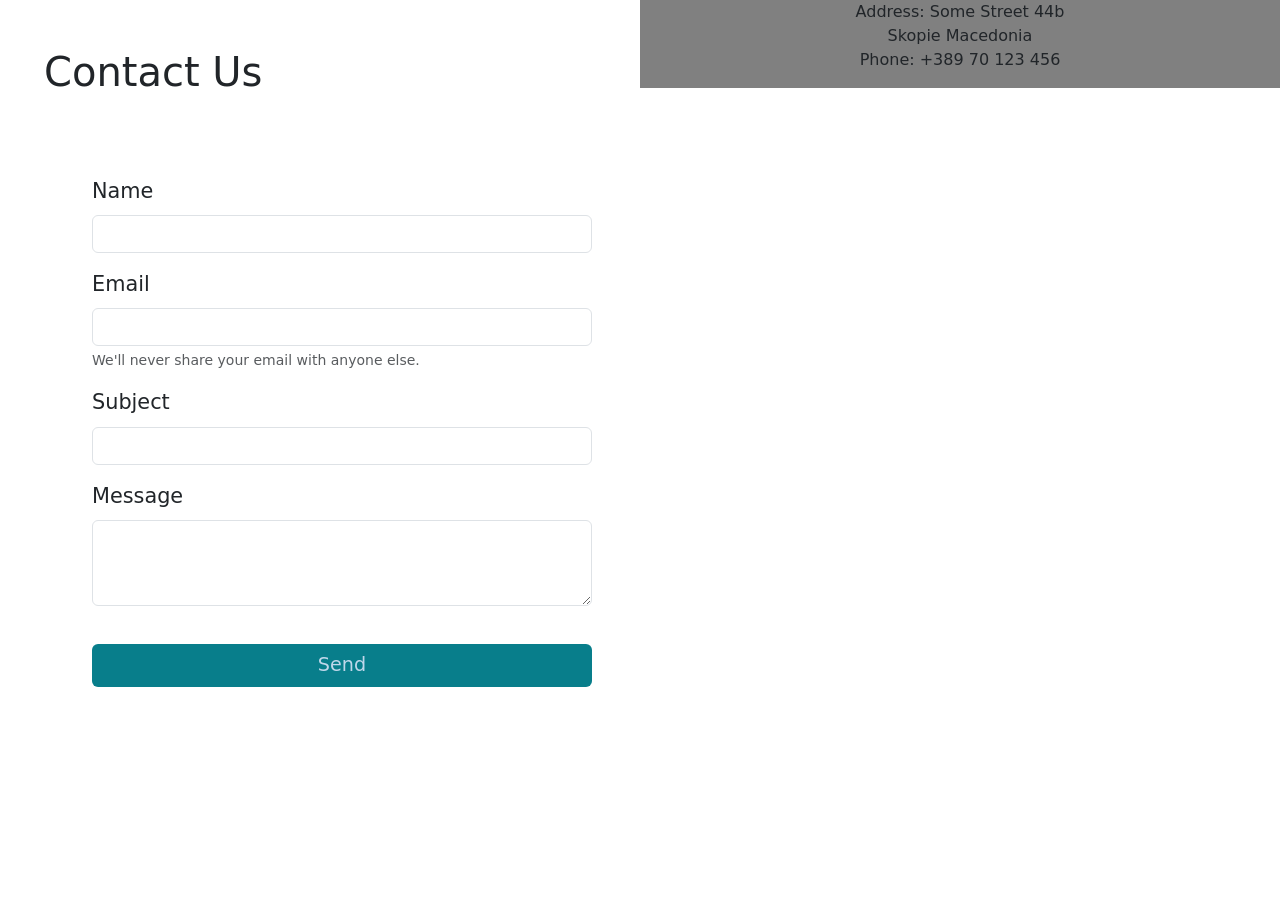
==== contact-us/index.html @ 59ba905e "WIP" ====
<!DOCTYPE html>
<html lang="en">
  <head>
    <meta charset="UTF-8" />
    <meta http-equiv="X-UA-Compatible" content="IE=edge" />
    <meta name="viewport" content="width=device-width, initial-scale=1.0" />
    <title>Contact Us</title>
    <link rel="stylesheet" href="style.css" />

    <link
      href="https://cdn.jsdelivr.net/npm/bootstrap@5.3.0-alpha3/dist/css/bootstrap.min.css"
      rel="stylesheet"
      integrity="sha384-KK94CHFLLe+nY2dmCWGMq91rCGa5gtU4mk92HdvYe+M/SXH301p5ILy+dN9+nJOZ"
      crossorigin="anonymous"
    />
  </head>
  <body>
    <div class="container-fluid h-100 main-container">
      <div class="row h-100">
        <div class="col-6 h-100 form-container my-5">
          <h1 class="heading">Contact Us</h1>
          <div class="main-form">
            <form>
              <div class="mb-3">
                <label for="form-name" class="form-label">Name</label>
                <input type="text" class="form-control" id="form-name" />
              </div>
              <div class="mb-3">
                <label for="form-email" class="form-label">Email</label>
                <input
                  type="email"
                  class="form-control"
                  id="form-email"
                  aria-describedby="emailHelp"
                />
                <div id="emailHelp" class="form-text">
                  We'll never share your email with anyone else.
                </div>
              </div>
              <div class="mb-3">
                <label for="form-subject" class="form-label">Subject</label>
                <input type="text" class="form-control" id="form-subject" />
              </div>
              <div class="mb-3">
                <label for="form-message" class="form-label">Message</label>
                <textarea
                  class="form-control"
                  id="form-message"
                  rows="3"
                ></textarea>
              </div>
              <button id="submit-btn" type="submit" class="btn form-btn">
                Send
              </button>
            </form>
          </div>
        </div>
        <div class="col-6 h-100 right-component">
            <div class="text-center">
              <p>
                Address: Some Street 44b<br>
                Skopie Macedonia<br>
                Phone: +389 70 123 456
              </p>
            </div>
          </div>
    </div>
    <script
      src="https://cdn.jsdelivr.net/npm/bootstrap@5.3.0-alpha3/dist/js/bootstrap.bundle.min.js"
      integrity="sha384-ENjdO4Dr2bkBIFxQpeoTz1HIcje39Wm4jDKdf19U8gI4ddQ3GYNS7NTKfAdVQSZe"
      crossorigin="anonymous"
    ></script>

    <script src="script.js"></script>
  </body>
</html>
---- contact-us/style.css ----
.heading {
  margin-left: 2rem;
}

.main-form {
  margin-top: 5rem;
  margin-left: 5rem;
  max-width: 500px;
}

.form-btn {
  margin-top: 1.4rem;
  width: 500px;
}

.form-label {
  font-size: 1.3rem;
  font-weight: 300;
}

#submit-btn {
  background-color: #087e8b;
  color: #bfd7ea;
  font-size: 1.2rem;
}

.right-component {
  background-color: gray;
  display: flex;
  justify-content: center;
  align-items: center;
}
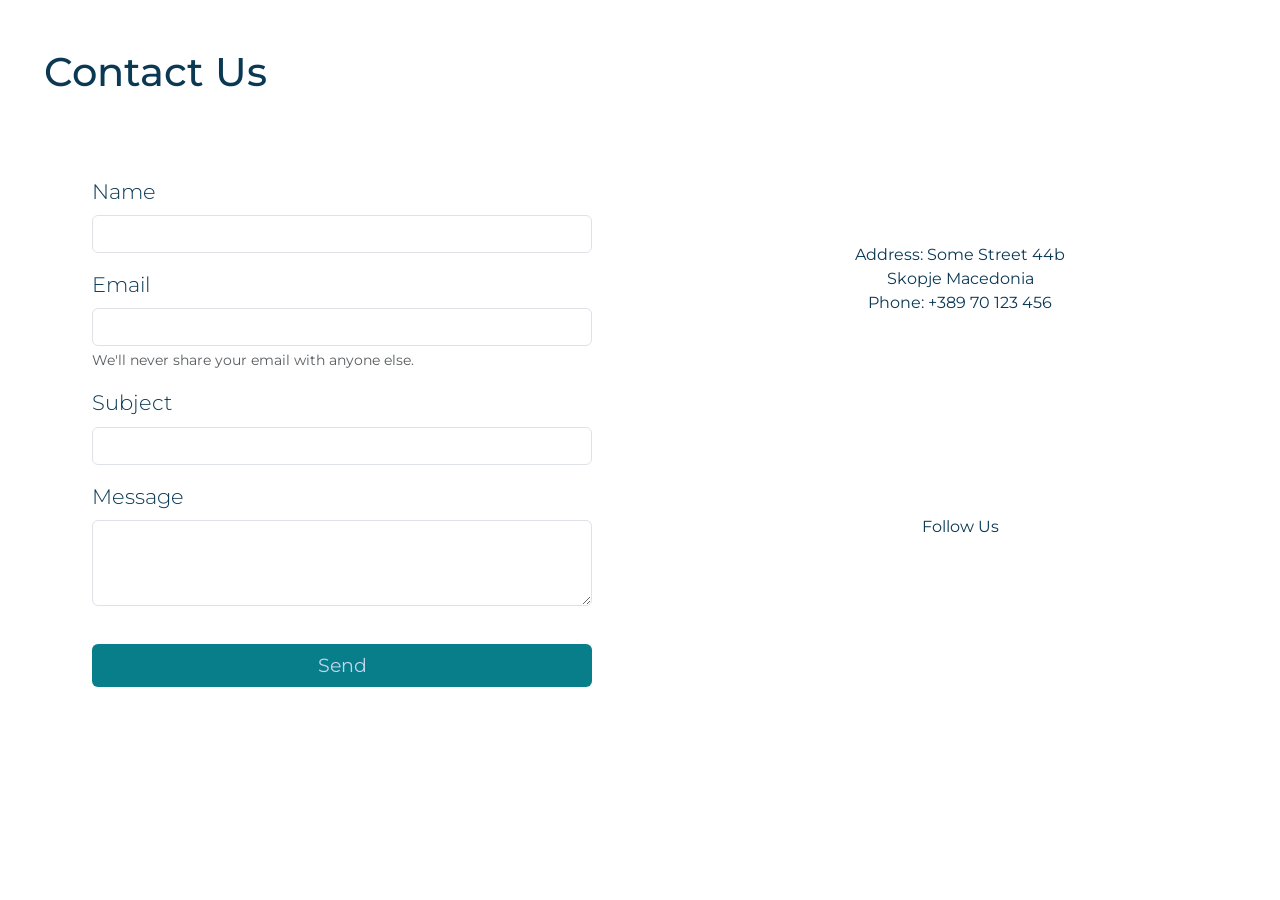
==== commit b142cc08: "added form validation" ====
--- a/contact-us/index.html
+++ b/contact-us/index.html
@@ -20,34 +20,47 @@
         <div class="col-6 h-100 form-container my-5">
           <h1 class="heading">Contact Us</h1>
           <div class="main-form">
-            <form>
+            <form novalidate class="validated-form">
               <div class="mb-3">
                 <label for="form-name" class="form-label">Name</label>
-                <input type="text" class="form-control" id="form-name" />
+                <input required type="text" class="form-control" id="form-name" />
+                <div class="valid-feedback">
+                  Looks Good!
+                </div>
               </div>
               <div class="mb-3">
                 <label for="form-email" class="form-label">Email</label>
-                <input
+                <input required
                   type="email"
                   class="form-control"
                   id="form-email"
                   aria-describedby="emailHelp"
                 />
+                <div class="valid-feedback">
+                  Looks Good!
+                </div>
                 <div id="emailHelp" class="form-text">
                   We'll never share your email with anyone else.
                 </div>
               </div>
               <div class="mb-3">
                 <label for="form-subject" class="form-label">Subject</label>
-                <input type="text" class="form-control" id="form-subject" />
+                <input required type="text" class="form-control" id="form-subject" />
+                <div class="valid-feedback">
+                  Looks Good!
+                </div>
               </div>
               <div class="mb-3">
                 <label for="form-message" class="form-label">Message</label>
                 <textarea
+                required
                   class="form-control"
                   id="form-message"
                   rows="3"
                 ></textarea>
+                <div class="valid-feedback">
+                  Looks Good!
+                </div>
               </div>
               <button id="submit-btn" type="submit" class="btn form-btn">
                 Send
@@ -55,14 +68,19 @@
             </form>
           </div>
         </div>
-        <div class="col-6 h-100 right-component">
-            <div class="text-center">
+        <div class="col-6 h-100 right-component d-flex align-items-center justify-content-center m-auto">
+            <div class="address text-center">
               <p>
                 Address: Some Street 44b<br>
-                Skopie Macedonia<br>
+                Skopje Macedonia<br>
                 Phone: +389 70 123 456
               </p>
+              <div class="follow-us ">
+                <p>Follow Us</p>
+
+              </div>
             </div>
+            
           </div>
     </div>
     <script
--- a/contact-us/style.css
+++ b/contact-us/style.css
@@ -1,5 +1,12 @@
+@import url("https://fonts.googleapis.com/css2?family=Montserrat:wght@300;400;500&display=swap");
+
+* {
+  font-family: "Montserrat", sans-serif;
+}
+
 .heading {
   margin-left: 2rem;
+  color: #0b3954;
 }
 
 .main-form {
@@ -16,6 +23,7 @@
 .form-label {
   font-size: 1.3rem;
   font-weight: 300;
+  color: #0b3954;
 }
 
 #submit-btn {
@@ -24,9 +32,12 @@
   font-size: 1.2rem;
 }
 
-.right-component {
-  background-color: gray;
-  display: flex;
-  justify-content: center;
-  align-items: center;
+.address {
+  color: #0b3954;
+  margin-top: 4rem;
 }
+
+.follow-us {
+  margin-top: 200px;
+  color: #0b3954;
+}
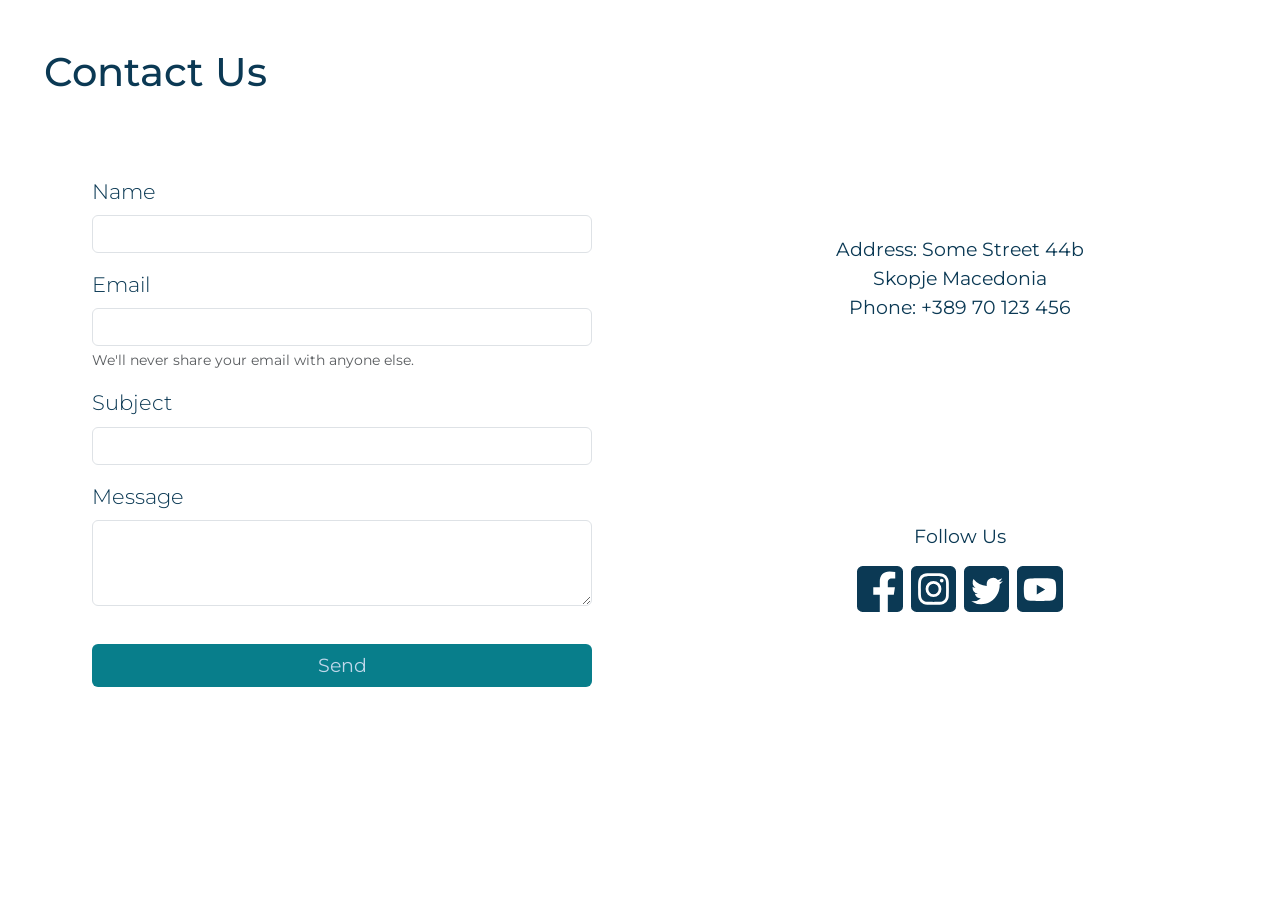
==== commit 64f4d68e: "added svgs for social media" ====
--- a/contact-us/index.html
+++ b/contact-us/index.html
@@ -24,6 +24,9 @@
               <div class="mb-3">
                 <label for="form-name" class="form-label">Name</label>
                 <input required type="text" class="form-control" id="form-name" />
+                <div class="invalid-feedback">
+                  Please provide a valid name.
+                </div>
                 <div class="valid-feedback">
                   Looks Good!
                 </div>
@@ -36,6 +39,9 @@
                   id="form-email"
                   aria-describedby="emailHelp"
                 />
+                <div class="invalid-feedback">
+                  Please provide a valid email.
+                </div>
                 <div class="valid-feedback">
                   Looks Good!
                 </div>
@@ -46,6 +52,9 @@
               <div class="mb-3">
                 <label for="form-subject" class="form-label">Subject</label>
                 <input required type="text" class="form-control" id="form-subject" />
+                <div class="invalid-feedback">
+                  Please provide a valid subject.
+                </div>
                 <div class="valid-feedback">
                   Looks Good!
                 </div>
@@ -58,6 +67,9 @@
                   id="form-message"
                   rows="3"
                 ></textarea>
+                <div class="invalid-feedback">
+                  Please provide a valid message.
+                </div>
                 <div class="valid-feedback">
                   Looks Good!
                 </div>
@@ -77,7 +89,20 @@
               </p>
               <div class="follow-us ">
                 <p>Follow Us</p>
-
+                <div class="social-media">
+                  <a href="#">
+                    <img src="assets/fb_icon.svg" alt="fb-logo">
+                  </a>
+                  <a href="#">
+                    <img src="assets/instagram_icon.svg" alt="ig-logo">
+                  </a>
+                  <a href="#">
+                    <img src="assets/twitter_icon.svg" alt="twitter-logo">
+                  </a>
+                  <a href="#">
+                    <img src="assets/youtube_icon.svg" alt="yt-logo">
+                  </a>
+                </div>
               </div>
             </div>
             
--- a/contact-us/style.css
+++ b/contact-us/style.css
@@ -33,11 +33,18 @@
 }
 
 .address {
+  font-size: 1.2rem;
   color: #0b3954;
-  margin-top: 4rem;
+  margin-top: 7rem;
 }
 
 .follow-us {
   margin-top: 200px;
   color: #0b3954;
 }
+
+.social-media {
+  justify-content: center;
+  display: flex;
+  gap: 0.5rem;
+}
